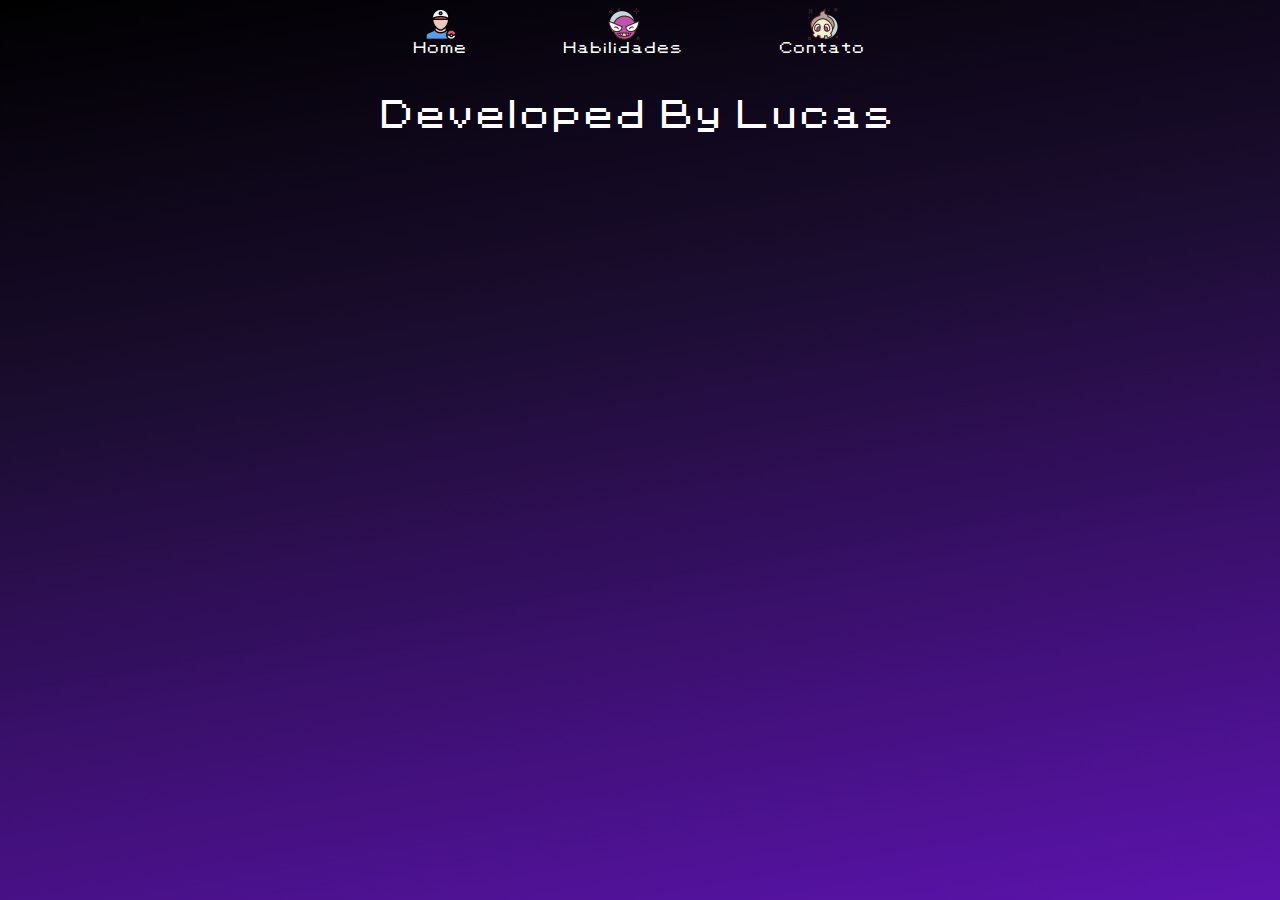
==== habilidades.html @ b4ccb6b8 "adicionando novas html e finalizei o footer" ====
<!DOCTYPE html>
<html lang="pt-br">
<head>
    <meta charset="UTF-8">
    <meta name="viewport" content="width=device-width, initial-scale=1.0">
    <title>Lucas | Habiilidades</title>
    <link rel="shortcut icon" href="assets/favicon.ico" type="image/x-icon">
    <link rel="stylesheet" href="styles.css">
</head>
<body>
    <header claas="cabecalho">
        <nav>
            <ul class="cabecalho__itens">
                <li class="cabecalho__item"><a class="cabecalho__ancora" href="index.html"><img class="img__header" src="assets/Home.png" alt="">Home</a></li>
                <li class="cabecalho__item"><a class="cabecalho__ancora" href="habilidades.html"><img class="img__header" src="assets/Habilidades.png" alt="">Habilidades</a></li>
                <li class="cabecalho__item"><a class="cabecalho__ancora" href="contato.html"><img class="img__header" src="assets/Contato.png" alt="">Contato</a></li>
            </ul>
        </nav>
    </header>
    <section class="container2">
        
        

    </section>
    <footer class="rodape">
        <h2 class="footer__texto">Developed By Lucas</h2>

    </footer>

</body>
</html>
---- styles.css ----
@import url(reset.css);
@import url(./styles/header.css);
@import url(./styles/footer.css);
@import url(./styles/first-body.css);
@import url(./styles/second-body.css);
@import url(./styles/third-body.css);

@font-face {
    font-family: "pokemon solid";
    src: url(./fonts/Pokemon\ Solid.ttf) format("TrueType");
}


@font-face {
    font-family: "fire";
    src: url(./fonts/Pokemon\ Classic.ttf);
}

* {
    padding: 0;
    margin: 0;
    box-sizing: border-box;
    font-family:  var(--fonte-titulo);
    color: white;
    
}
:root {
    --fundo-principal: #270033;
    --fonte-titulo: "pokemon solid", "sans-serif";
    --fonte-text: "fire", "sans-serif";
    --fundo-corpo: linear-gradient(170deg, rgba(0,0,0,1) 0%, rgba(27,13,48,1) 37%, rgba(92,19,174,1) 100%);
}

body{
    min-height: 100vh;
    background-image: var(--fundo-corpo);
}
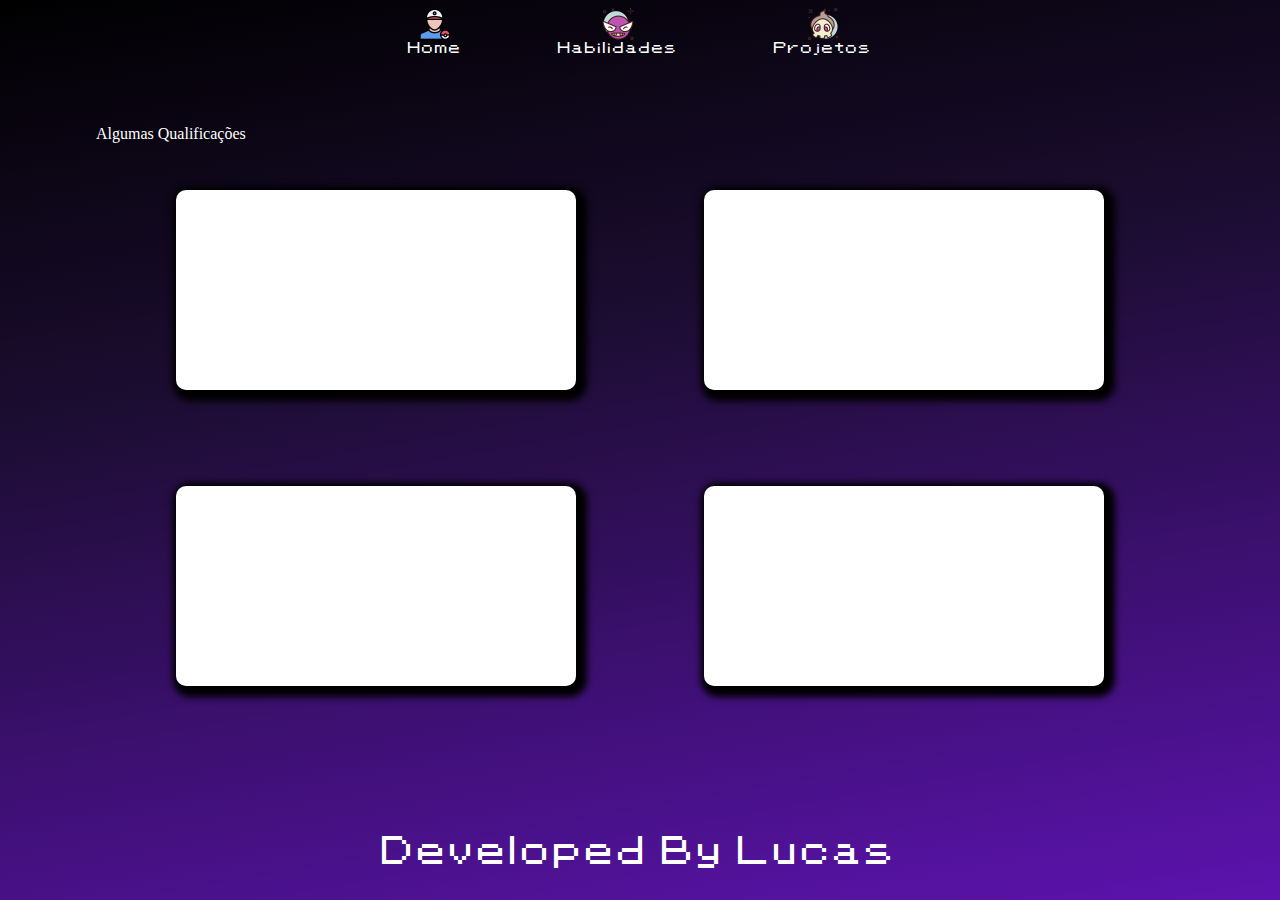
==== commit ff496742: "atualizando segunda pagina" ====
--- a/habilidades.html
+++ b/habilidades.html
@@ -13,12 +13,40 @@
             <ul class="cabecalho__itens">
                 <li class="cabecalho__item"><a class="cabecalho__ancora" href="index.html"><img class="img__header" src="assets/Home.png" alt="">Home</a></li>
                 <li class="cabecalho__item"><a class="cabecalho__ancora" href="habilidades.html"><img class="img__header" src="assets/Habilidades.png" alt="">Habilidades</a></li>
-                <li class="cabecalho__item"><a class="cabecalho__ancora" href="contato.html"><img class="img__header" src="assets/Contato.png" alt="">Contato</a></li>
+                <li class="cabecalho__item"><a class="cabecalho__ancora" href="projetos.html"><img class="img__header" src="assets/Contato.png" alt="">Projetos</a></li>
             </ul>
         </nav>
     </header>
     <section class="container2">
-        
+        <h2>Algumas Qualificações</h2>
+        <div class="container2__filho"> 
+            <div class="card">
+                <div class="container__tipagem agua"></div>
+                <div class="container2__qualificacoes"></div>
+
+            </div>
+
+            <div class="card">
+                <div class="container__tipagem terrestre"></div>
+                <div class="container2__qualificacoes"></div>
+
+            </div>
+        </div>
+
+        <div class="container2__filho">
+            <div class="card">
+                <div class="container__tipagem eletrico"></div>
+                <div class="container2__qualificacoes"></div>
+
+            </div>
+
+            <div class="card">
+                <div class="container__tipagem agua fogo"></div>
+                <div class="container2__qualificacoes"></div>
+
+            </div>
+
+        </div>
         
 
     </section>
--- a/styles.css
+++ b/styles.css
@@ -29,6 +29,7 @@
     --fonte-titulo: "pokemon solid", "sans-serif";
     --fonte-text: "fire", "sans-serif";
     --fundo-corpo: linear-gradient(170deg, rgba(0,0,0,1) 0%, rgba(27,13,48,1) 37%, rgba(92,19,174,1) 100%);
+    --background-button: #450DE0;
 }
 
 body{
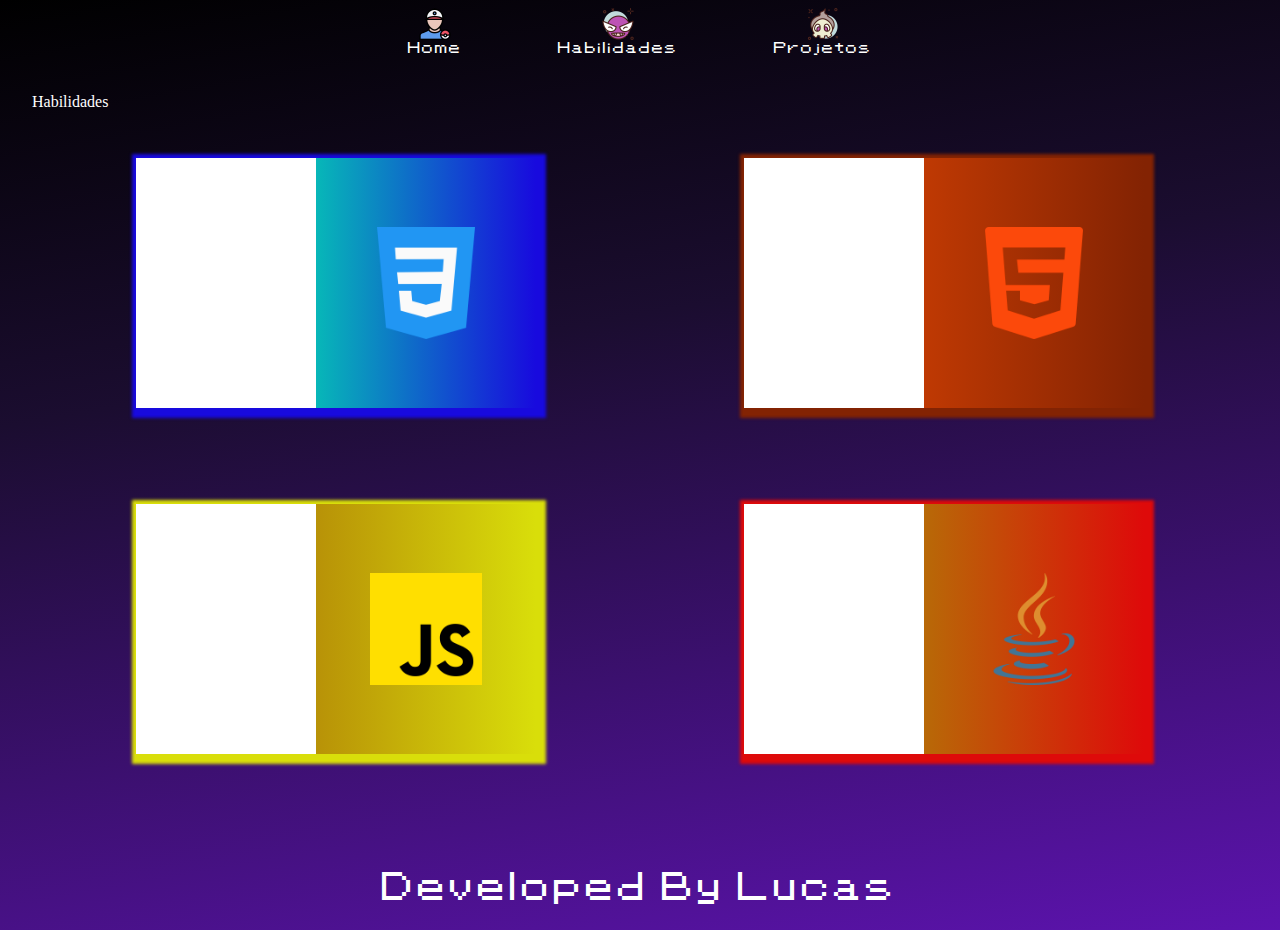
==== commit 358c4a55: "pagina de habilidades iniciada" ====
--- a/habilidades.html
+++ b/habilidades.html
@@ -18,31 +18,34 @@
         </nav>
     </header>
     <section class="container2">
-        <h2>Algumas Qualificações</h2>
+        <h2>Habilidades</h2>
         <div class="container2__filho"> 
-            <div class="card">
-                <div class="container__tipagem agua"></div>
+            <div class="card cagua">
+
                 <div class="container2__qualificacoes"></div>
+                <div class="container__tipagem agua"><img src="./assets/css-3.png" alt="css imagem" class="imagem__habilidades"></div>
 
             </div>
 
-            <div class="card">
-                <div class="container__tipagem terrestre"></div>
+            <div class="card cterrestre">
+
                 <div class="container2__qualificacoes"></div>
+                <div class="container__tipagem terrestre"><img src="./assets/html-5.png" alt="html imagem" class="imagem__habilidades"></div>
 
             </div>
         </div>
 
         <div class="container2__filho">
-            <div class="card">
-                <div class="container__tipagem eletrico"></div>
+            <div class="card celetrico">
                 <div class="container2__qualificacoes"></div>
+                <div class="container__tipagem eletrico"><img src="./assets/js.png" alt="imagem js" class="imagem__habilidades">
+                </div>
 
             </div>
 
-            <div class="card">
-                <div class="container__tipagem agua fogo"></div>
+            <div class="card cfogo">
                 <div class="container2__qualificacoes"></div>
+                <div class="container__tipagem fogo"><img src="./assets/java.png" alt="java imagem" class="imagem__habilidades"></div>
 
             </div>
 
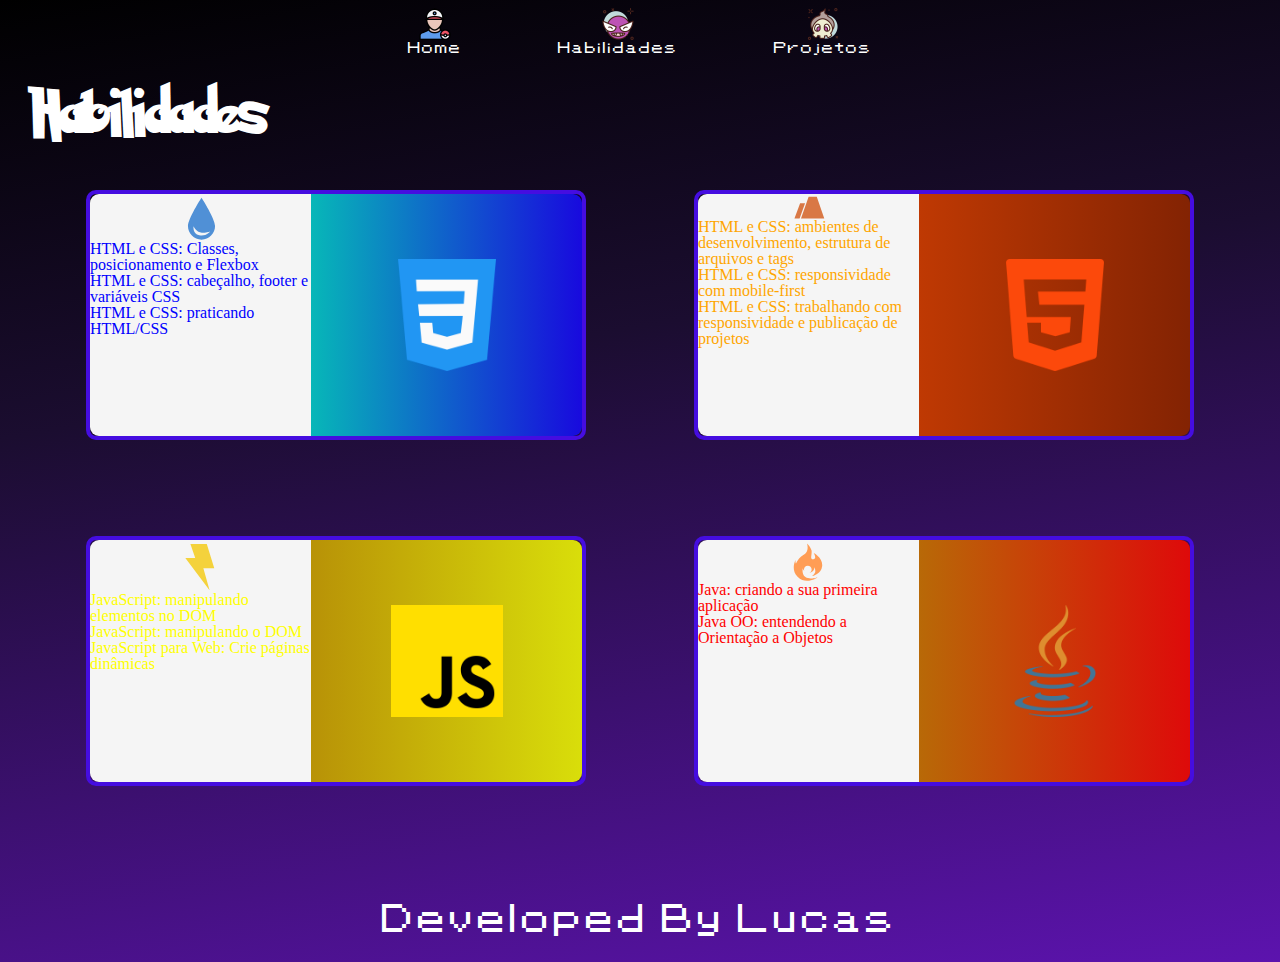
==== commit d107dc99: "annimando cards" ====
--- a/habilidades.html
+++ b/habilidades.html
@@ -18,18 +18,44 @@
         </nav>
     </header>
     <section class="container2">
-        <h2>Habilidades</h2>
+        <h2 class="titulo__habilidades">Habilidades</h2>
         <div class="container2__filho"> 
-            <div class="card cagua">
 
-                <div class="container2__qualificacoes"></div>
-                <div class="container__tipagem agua"><img src="./assets/css-3.png" alt="css imagem" class="imagem__habilidades"></div>
+            <div class="card cagua ">
+
+                    <div class="container2__qualificacoes">
+                        <img src="./assets/agua.svg" alt="agua tipo" class="imagem__tipagens">
+                        <ul class="lista__de__qualificacoes">
+                            <li>
+                                <p class="qualificacao__texto textoagua">HTML e CSS: Classes, posicionamento e Flexbox</p>
+                            </li>
+                            <li>
+                                <p class="qualificacao__texto textoagua">HTML e CSS: cabeçalho, footer e variáveis CSS</p>
+                            </li>
+                            <li>
+                                <p class="qualificacao__texto textoagua">HTML e CSS: praticando HTML/CSS</p>
+                            </li>
+                        </ul>
+                    </div>
+                    <div class="container__tipagem agua"><img src="./assets/css-3.png" alt="css imagem" class="imagem__habilidades"></div>
 
             </div>
 
             <div class="card cterrestre">
 
-                <div class="container2__qualificacoes"></div>
+                <div class="container2__qualificacoes"><img src="./assets/terra.svg" alt="terra tipo" class="imagem__tipagens">
+                    <ul class="lista__de__qualificacoes">
+                        <li class="qualificacoes__item">
+                            <p class="qualificacao__texto textoterrestre">HTML e CSS: ambientes de desenvolvimento, estrutura de arquivos e tags</p>
+                        </li>
+                        <li class="qualificacoes__item">
+                            <p class="qualificacao__texto textoterrestre">HTML e CSS: responsividade com mobile-first</p>
+                        </li>
+                        <li class="qualificacoes__item">
+                            <p class="qualificacao__texto textoterrestre">HTML e CSS: trabalhando com responsividade e publicação de projetos</p>
+                        </li>
+                    </ul>
+                </div>
                 <div class="container__tipagem terrestre"><img src="./assets/html-5.png" alt="html imagem" class="imagem__habilidades"></div>
 
             </div>
@@ -37,15 +63,42 @@
 
         <div class="container2__filho">
             <div class="card celetrico">
-                <div class="container2__qualificacoes"></div>
+                <div class="container2__qualificacoes">
+                    <img src="./assets/eletrico.svg" alt="eletrico tipo" class="imagem__tipagens">
+                    <ul class="lista__de__qualificacoes">
+                        <li class="qualificacoes__item">
+                            <p class="qualificacao__texto textoeletrico">JavaScript: manipulando elementos no DOM</p>
+                        </li>
+                        <li class="qualificacoes__item">
+                            <p class="qualificacao__texto textoeletrico">JavaScript: manipulando o DOM</p>
+                        </li>
+                        <li class="qualificacoes__item">
+                            <p class="qualificacao__texto textoeletrico">JavaScript para Web: Crie páginas dinâmicas</p>
+                        </li>
+                    </ul>
+                
+                  
+                </div>
                 <div class="container__tipagem eletrico"><img src="./assets/js.png" alt="imagem js" class="imagem__habilidades">
                 </div>
 
             </div>
 
             <div class="card cfogo">
-                <div class="container2__qualificacoes"></div>
-                <div class="container__tipagem fogo"><img src="./assets/java.png" alt="java imagem" class="imagem__habilidades"></div>
+                <div class="container2__qualificacoes">
+                    <img src="./assets/fogo.svg" alt="tipo fogo" class="imagem__tipagens">
+                    <ul class="lista__de__qualificacoes">
+                        <li class="qualificacoes__item">
+                            <p class="qualificacao__texto textofogo">Java: criando a sua primeira aplicação</p>
+                        </li>
+                        <li class="qualificacoes__item">
+                            <p class="qualificacao__texto textofogo">Java OO: entendendo a Orientação a Objetos</p>
+                        </li>
+                    </ul>
+                </div>
+                <div class="container__tipagem fogo">
+                    <img src="./assets/java.png" alt="java imagem" class="imagem__habilidades">
+                </div>
 
             </div>
 
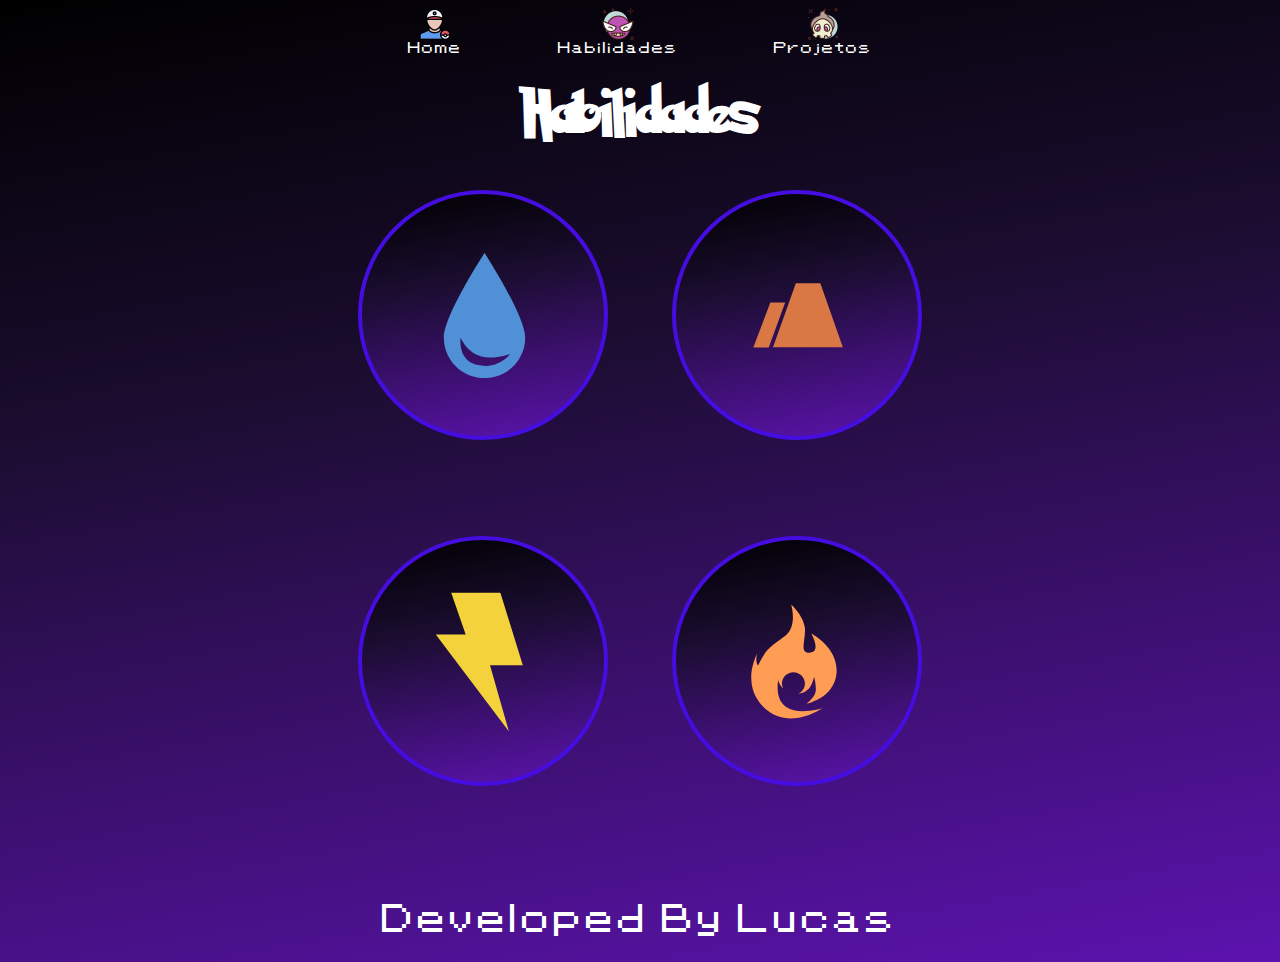
==== commit 4fffdd2e: "finalizando segunda pagina" ====
--- a/habilidades.html
+++ b/habilidades.html
@@ -22,9 +22,9 @@
         <div class="container2__filho"> 
 
             <div class="card cagua ">
+                <img src="./assets/agua.svg" alt="agua tipo" class="imagem__tipo">
 
                     <div class="container2__qualificacoes">
-                        <img src="./assets/agua.svg" alt="agua tipo" class="imagem__tipagens">
                         <ul class="lista__de__qualificacoes">
                             <li>
                                 <p class="qualificacao__texto textoagua">HTML e CSS: Classes, posicionamento e Flexbox</p>
@@ -42,8 +42,8 @@
             </div>
 
             <div class="card cterrestre">
-
-                <div class="container2__qualificacoes"><img src="./assets/terra.svg" alt="terra tipo" class="imagem__tipagens">
+                <img src="./assets/terra.svg" alt="terra tipo" class="imagem__tipo">
+                <div class="container2__qualificacoes">
                     <ul class="lista__de__qualificacoes">
                         <li class="qualificacoes__item">
                             <p class="qualificacao__texto textoterrestre">HTML e CSS: ambientes de desenvolvimento, estrutura de arquivos e tags</p>
@@ -63,8 +63,8 @@
 
         <div class="container2__filho">
             <div class="card celetrico">
+                <img src="./assets/eletrico.svg" alt="eletrico tipo" class="imagem__tipo">
                 <div class="container2__qualificacoes">
-                    <img src="./assets/eletrico.svg" alt="eletrico tipo" class="imagem__tipagens">
                     <ul class="lista__de__qualificacoes">
                         <li class="qualificacoes__item">
                             <p class="qualificacao__texto textoeletrico">JavaScript: manipulando elementos no DOM</p>
@@ -85,19 +85,20 @@
             </div>
 
             <div class="card cfogo">
-                <div class="container2__qualificacoes">
-                    <img src="./assets/fogo.svg" alt="tipo fogo" class="imagem__tipagens">
-                    <ul class="lista__de__qualificacoes">
-                        <li class="qualificacoes__item">
-                            <p class="qualificacao__texto textofogo">Java: criando a sua primeira aplicação</p>
-                        </li>
-                        <li class="qualificacoes__item">
-                            <p class="qualificacao__texto textofogo">Java OO: entendendo a Orientação a Objetos</p>
-                        </li>
-                    </ul>
-                </div>
-                <div class="container__tipagem fogo">
-                    <img src="./assets/java.png" alt="java imagem" class="imagem__habilidades">
+                <img src="./assets/fogo.svg" alt="fogo tipo" class="imagem__tipo">
+                    <div class="container2__qualificacoes">
+                        <ul class="lista__de__qualificacoes">
+                            <li class="qualificacoes__item">
+                                <p class="qualificacao__texto textofogo">Java: criando a sua primeira aplicação</p>
+                            </li>
+                            <li class="qualificacoes__item">
+                                <p class="qualificacao__texto textofogo">Java OO: entendendo a Orientação a Objetos</p>
+                            </li>
+                        </ul>
+                    </div>
+                    <div class="container__tipagem fogo">
+                            <img src="./assets/java.png" alt="java imagem" class="imagem__habilidades">
+                    </div>
                 </div>
 
             </div>
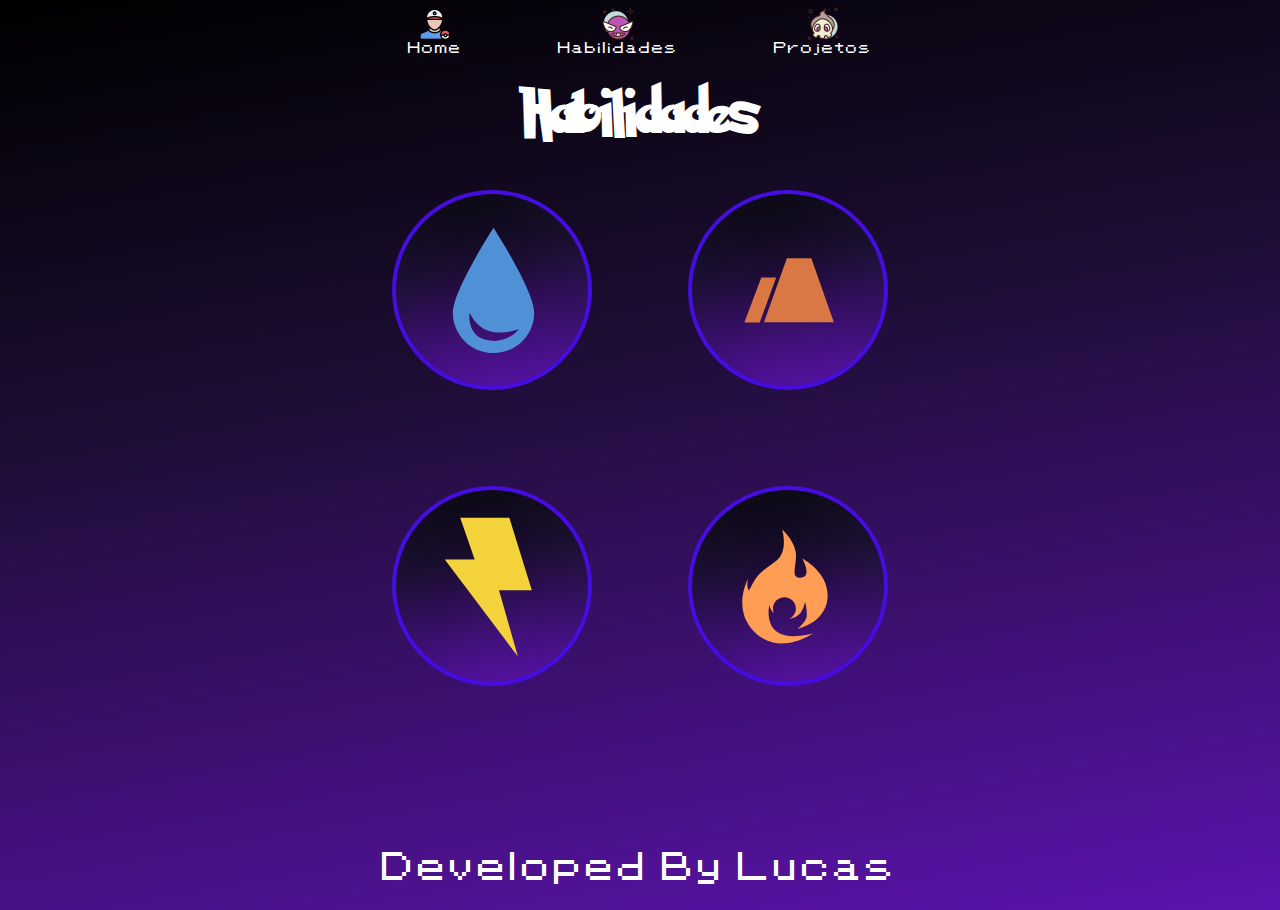
==== commit cd00f245: "Add files via upload" ====
--- a/habilidades.html
+++ b/habilidades.html
@@ -1,116 +1,116 @@
-<!DOCTYPE html>
-<html lang="pt-br">
-<head>
-    <meta charset="UTF-8">
-    <meta name="viewport" content="width=device-width, initial-scale=1.0">
-    <title>Lucas | Habiilidades</title>
-    <link rel="shortcut icon" href="assets/favicon.ico" type="image/x-icon">
-    <link rel="stylesheet" href="styles.css">
-</head>
-<body>
-    <header claas="cabecalho">
-        <nav>
-            <ul class="cabecalho__itens">
-                <li class="cabecalho__item"><a class="cabecalho__ancora" href="index.html"><img class="img__header" src="assets/Home.png" alt="">Home</a></li>
-                <li class="cabecalho__item"><a class="cabecalho__ancora" href="habilidades.html"><img class="img__header" src="assets/Habilidades.png" alt="">Habilidades</a></li>
-                <li class="cabecalho__item"><a class="cabecalho__ancora" href="projetos.html"><img class="img__header" src="assets/Contato.png" alt="">Projetos</a></li>
-            </ul>
-        </nav>
-    </header>
-    <section class="container2">
-        <h2 class="titulo__habilidades">Habilidades</h2>
-        <div class="container2__filho"> 
-
-            <div class="card cagua ">
-                <img src="./assets/agua.svg" alt="agua tipo" class="imagem__tipo">
-
-                    <div class="container2__qualificacoes">
-                        <ul class="lista__de__qualificacoes">
-                            <li>
-                                <p class="qualificacao__texto textoagua">HTML e CSS: Classes, posicionamento e Flexbox</p>
-                            </li>
-                            <li>
-                                <p class="qualificacao__texto textoagua">HTML e CSS: cabeçalho, footer e variáveis CSS</p>
-                            </li>
-                            <li>
-                                <p class="qualificacao__texto textoagua">HTML e CSS: praticando HTML/CSS</p>
-                            </li>
-                        </ul>
-                    </div>
-                    <div class="container__tipagem agua"><img src="./assets/css-3.png" alt="css imagem" class="imagem__habilidades"></div>
-
-            </div>
-
-            <div class="card cterrestre">
-                <img src="./assets/terra.svg" alt="terra tipo" class="imagem__tipo">
-                <div class="container2__qualificacoes">
-                    <ul class="lista__de__qualificacoes">
-                        <li class="qualificacoes__item">
-                            <p class="qualificacao__texto textoterrestre">HTML e CSS: ambientes de desenvolvimento, estrutura de arquivos e tags</p>
-                        </li>
-                        <li class="qualificacoes__item">
-                            <p class="qualificacao__texto textoterrestre">HTML e CSS: responsividade com mobile-first</p>
-                        </li>
-                        <li class="qualificacoes__item">
-                            <p class="qualificacao__texto textoterrestre">HTML e CSS: trabalhando com responsividade e publicação de projetos</p>
-                        </li>
-                    </ul>
-                </div>
-                <div class="container__tipagem terrestre"><img src="./assets/html-5.png" alt="html imagem" class="imagem__habilidades"></div>
-
-            </div>
-        </div>
-
-        <div class="container2__filho">
-            <div class="card celetrico">
-                <img src="./assets/eletrico.svg" alt="eletrico tipo" class="imagem__tipo">
-                <div class="container2__qualificacoes">
-                    <ul class="lista__de__qualificacoes">
-                        <li class="qualificacoes__item">
-                            <p class="qualificacao__texto textoeletrico">JavaScript: manipulando elementos no DOM</p>
-                        </li>
-                        <li class="qualificacoes__item">
-                            <p class="qualificacao__texto textoeletrico">JavaScript: manipulando o DOM</p>
-                        </li>
-                        <li class="qualificacoes__item">
-                            <p class="qualificacao__texto textoeletrico">JavaScript para Web: Crie páginas dinâmicas</p>
-                        </li>
-                    </ul>
-                
-                  
-                </div>
-                <div class="container__tipagem eletrico"><img src="./assets/js.png" alt="imagem js" class="imagem__habilidades">
-                </div>
-
-            </div>
-
-            <div class="card cfogo">
-                <img src="./assets/fogo.svg" alt="fogo tipo" class="imagem__tipo">
-                    <div class="container2__qualificacoes">
-                        <ul class="lista__de__qualificacoes">
-                            <li class="qualificacoes__item">
-                                <p class="qualificacao__texto textofogo">Java: criando a sua primeira aplicação</p>
-                            </li>
-                            <li class="qualificacoes__item">
-                                <p class="qualificacao__texto textofogo">Java OO: entendendo a Orientação a Objetos</p>
-                            </li>
-                        </ul>
-                    </div>
-                    <div class="container__tipagem fogo">
-                            <img src="./assets/java.png" alt="java imagem" class="imagem__habilidades">
-                    </div>
-                </div>
-
-            </div>
-
-        </div>
-        
-
-    </section>
-    <footer class="rodape">
-        <h2 class="footer__texto">Developed By Lucas</h2>
-
-    </footer>
-
-</body>
+<!DOCTYPE html>
+<html lang="pt-br">
+<head>
+    <meta charset="UTF-8">
+    <meta name="viewport" content="width=device-width, initial-scale=1.0">
+    <title>Lucas | Habiilidades</title>
+    <link rel="shortcut icon" href="assets/favicon.ico" type="image/x-icon">
+    <link rel="stylesheet" href="styles.css">
+</head>
+<body>
+    <header claas="cabecalho">
+        <nav>
+            <ul class="cabecalho__itens">
+                <li class="cabecalho__item"><a class="cabecalho__ancora" href="index.html"><img class="img__header" src="assets/Home.png" alt="">Home</a></li>
+                <li class="cabecalho__item"><a class="cabecalho__ancora" href="habilidades.html"><img class="img__header" src="assets/Habilidades.png" alt="">Habilidades</a></li>
+                <li class="cabecalho__item"><a class="cabecalho__ancora" href="projetos.html"><img class="img__header" src="assets/Contato.png" alt="">Projetos</a></li>
+            </ul>
+        </nav>
+    </header>
+    <section class="container2">
+        <h2 class="titulo__habilidades">Habilidades</h2>
+        <div class="container2__filho"> 
+
+            <div class="card cagua ">
+                <img src="./assets/agua.svg" alt="agua tipo" class="imagem__tipo">
+
+                    <div class="container2__qualificacoes">
+                        <ul class="lista__de__qualificacoes">
+                            <li>
+                                <p class="qualificacao__texto textoagua">HTML e CSS: Classes, posicionamento e Flexbox</p>
+                            </li>
+                            <li>
+                                <p class="qualificacao__texto textoagua">HTML e CSS: cabeçalho, footer e variáveis CSS</p>
+                            </li>
+                            <li>
+                                <p class="qualificacao__texto textoagua">HTML e CSS: praticando HTML/CSS</p>
+                            </li>
+                        </ul>
+                    </div>
+                    <div class="container__tipagem agua"><img src="./assets/css-3.png" alt="css imagem" class="imagem__habilidades"></div>
+
+            </div>
+
+            <div class="card cterrestre">
+                <img src="./assets/terra.svg" alt="terra tipo" class="imagem__tipo">
+                <div class="container2__qualificacoes">
+                    <ul class="lista__de__qualificacoes">
+                        <li class="qualificacoes__item">
+                            <p class="qualificacao__texto textoterrestre">HTML e CSS: ambientes de desenvolvimento, estrutura de arquivos e tags</p>
+                        </li>
+                        <li class="qualificacoes__item">
+                            <p class="qualificacao__texto textoterrestre">HTML e CSS: responsividade com mobile-first</p>
+                        </li>
+                        <li class="qualificacoes__item">
+                            <p class="qualificacao__texto textoterrestre">HTML e CSS: trabalhando com responsividade e publicação de projetos</p>
+                        </li>
+                    </ul>
+                </div>
+                <div class="container__tipagem terrestre"><img src="./assets/html-5.png" alt="html imagem" class="imagem__habilidades"></div>
+
+            </div>
+        </div>
+
+        <div class="container2__filho">
+            <div class="card celetrico">
+                <img src="./assets/eletrico.svg" alt="eletrico tipo" class="imagem__tipo">
+                <div class="container2__qualificacoes">
+                    <ul class="lista__de__qualificacoes">
+                        <li class="qualificacoes__item">
+                            <p class="qualificacao__texto textoeletrico">JavaScript: manipulando elementos no DOM</p>
+                        </li>
+                        <li class="qualificacoes__item">
+                            <p class="qualificacao__texto textoeletrico">JavaScript: manipulando o DOM</p>
+                        </li>
+                        <li class="qualificacoes__item">
+                            <p class="qualificacao__texto textoeletrico">JavaScript para Web: Crie páginas dinâmicas</p>
+                        </li>
+                    </ul>
+                
+                  
+                </div>
+                <div class="container__tipagem eletrico"><img src="./assets/js.png" alt="imagem js" class="imagem__habilidades">
+                </div>
+
+            </div>
+
+            <div class="card cfogo">
+                <img src="./assets/fogo.svg" alt="fogo tipo" class="imagem__tipo">
+                    <div class="container2__qualificacoes">
+                        <ul class="lista__de__qualificacoes">
+                            <li class="qualificacoes__item">
+                                <p class="qualificacao__texto textofogo">Java: criando a sua primeira aplicação</p>
+                            </li>
+                            <li class="qualificacoes__item">
+                                <p class="qualificacao__texto textofogo">Java OO: entendendo a Orientação a Objetos</p>
+                            </li>
+                        </ul>
+                    </div>
+                    <div class="container__tipagem fogo">
+                            <img src="./assets/java.png" alt="java imagem" class="imagem__habilidades">
+                    </div>
+                </div>
+
+            </div>
+
+        </div>
+        
+
+    </section>
+    <footer class="rodape">
+        <h2 class="footer__texto">Developed By Lucas</h2>
+
+    </footer>
+
+</body>
 </html>--- a/styles.css
+++ b/styles.css
@@ -37,3 +37,6 @@
     background-image: var(--fundo-corpo);
 }
 
+.swiper-pagination-bullet-active {
+    background: purple;
+}
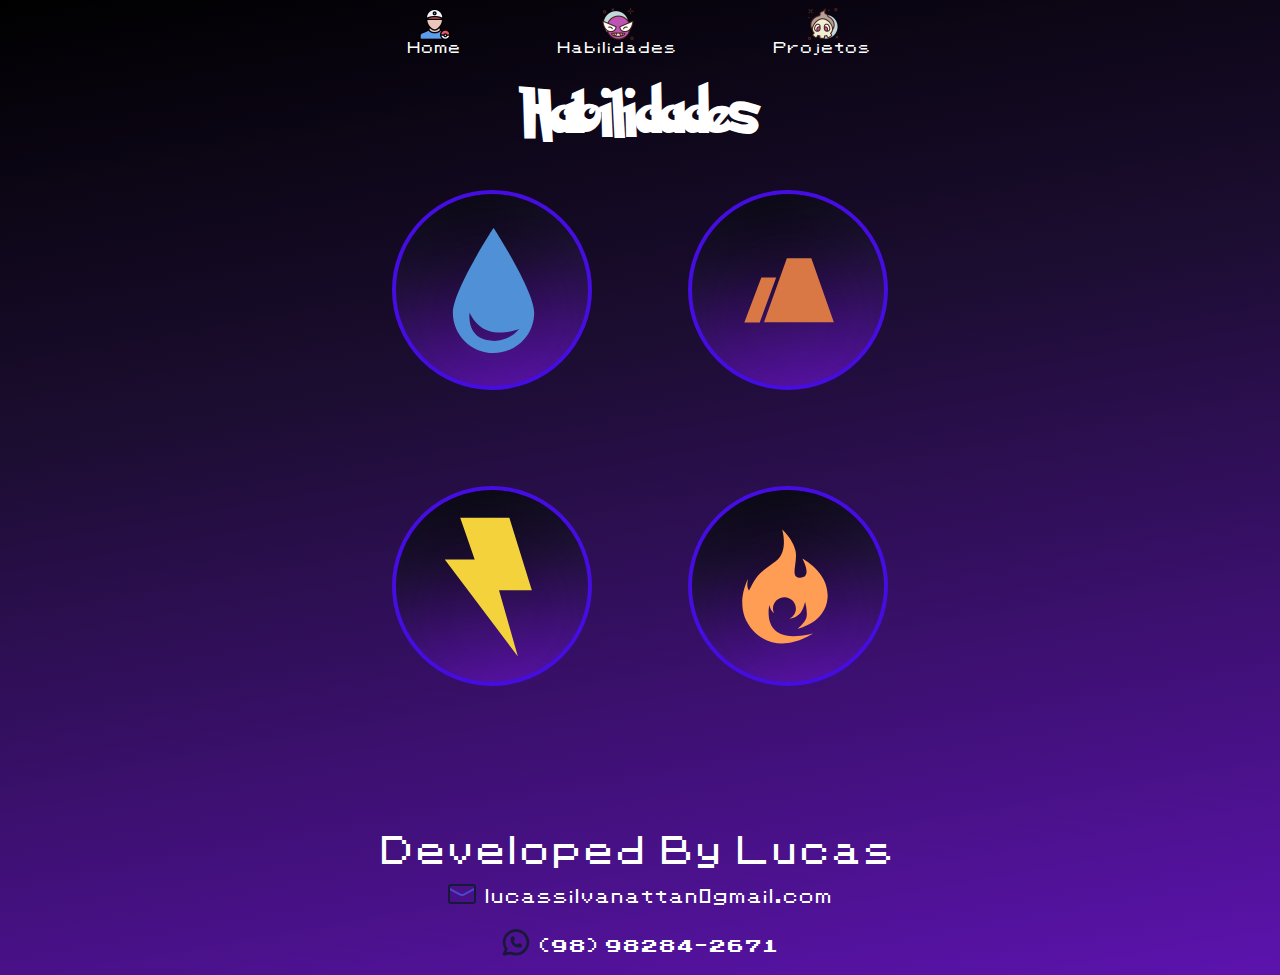
==== commit 259db27d: "Reparando alguns pontos" ====
--- a/habilidades.html
+++ b/habilidades.html
@@ -12,7 +12,7 @@
         <nav>
             <ul class="cabecalho__itens">
                 <li class="cabecalho__item"><a class="cabecalho__ancora" href="index.html"><img class="img__header" src="assets/Home.png" alt="">Home</a></li>
-                <li class="cabecalho__item"><a class="cabecalho__ancora" href="habilidades.html"><img class="img__header" src="assets/Habilidades.png" alt="">Habilidades</a></li>
+                <li class="cabecalho__item"><a class="cabecalho__ancora active" href="habilidades.html"><img class="img__header" src="assets/Habilidades.png" alt="">Habilidades</a></li>
                 <li class="cabecalho__item"><a class="cabecalho__ancora" href="projetos.html"><img class="img__header" src="assets/Contato.png" alt="">Projetos</a></li>
             </ul>
         </nav>
@@ -109,7 +109,8 @@
     </section>
     <footer class="rodape">
         <h2 class="footer__texto">Developed By Lucas</h2>
-
+        <a href="mailto:lucassilvanattan@gmail.com" class="email"><img src="./assets/e-mail.png" alt="email image" class="imagem__contato">lucassilvanattan@gmail.com</a>
+        <a href="https://wa.me/+5598982842671" class="email"><img src="./assets/brand-whatsapp.svg" alt="wpp" class="imagem__contato">(98) 98284-2671</a>
     </footer>
 
 </body>
--- a/styles.css
+++ b/styles.css
@@ -4,6 +4,7 @@
 @import url(./styles/first-body.css);
 @import url(./styles/second-body.css);
 @import url(./styles/third-body.css);
+@import url(./assets/logo-github.svg);
 
 @font-face {
     font-family: "pokemon solid";
